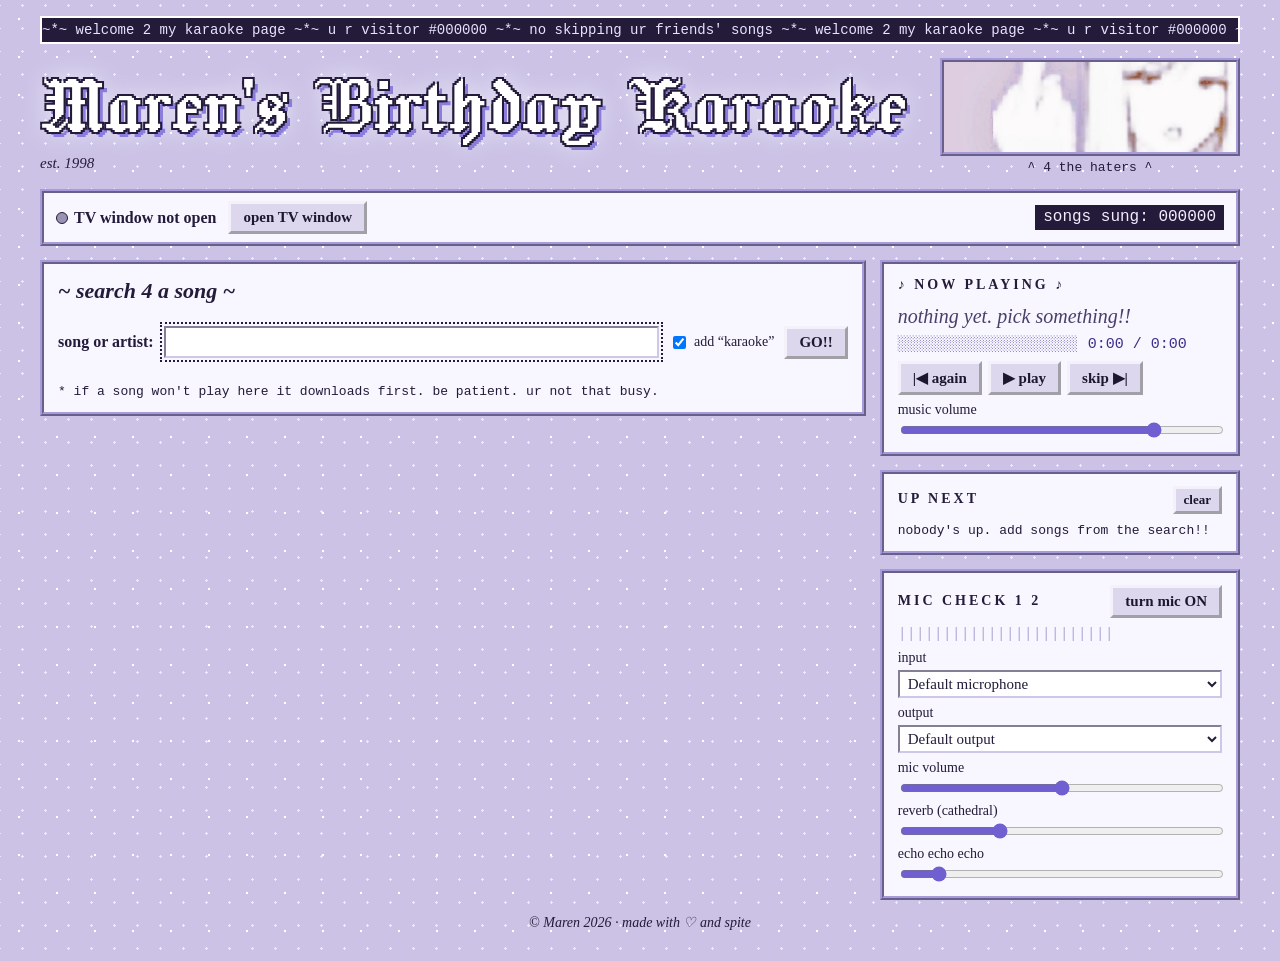
==== static/index.html @ cc098ca5 "Add Maren's Birthday Karaoke machine A local karaoke app: a Python server searches YouTube with yt-d" ====
<!doctype html>
<html lang="en">
<head>
  <meta charset="utf-8">
  <meta name="viewport" content="width=device-width, initial-scale=1">
  <title>Maren's Birthday Karaoke</title>
  <link rel="preconnect" href="https://fonts.googleapis.com">
  <link rel="preconnect" href="https://fonts.gstatic.com" crossorigin>
  <link href="https://fonts.googleapis.com/css2?family=Jacquard+24&display=swap" rel="stylesheet">
  <link rel="stylesheet" href="style.css">
</head>
<body class="control">
<div class="page">
  <div class="ticker" aria-hidden="true">
    <span class="crawl" id="ticker"></span>
  </div>

  <header class="hero">
    <div>
      <h1 class="title">Maren's Birthday Karaoke</h1>
      <p class="est">est. 1998</p>
    </div>
    <figure class="finger">
      <img src="img/finger-lilac.png" alt="Pixelated anime girl holding up a middle finger">
      <figcaption>^ 4 the haters ^</figcaption>
    </figure>
  </header>

  <div class="box statusbar">
    <span class="tv-status"><span id="tvDot" class="dot"></span><b id="tvLabel">TV window not open</b></span>
    <button id="openTv" class="bevel">open TV window</button>
    <span class="spacer"></span>
    <span class="counter">songs sung: <span id="counter">000000</span></span>
  </div>

  <main class="layout">
    <section class="box search-panel">
      <h2 class="h-italic">~ search 4 a song ~</h2>
      <form id="searchForm" class="search-row">
        <label for="q"><b>song or artist:</b></label>
        <input id="q" type="text" autocomplete="off" autofocus>
        <label class="check"><input id="addKaraoke" type="checkbox" checked> add “karaoke”</label>
        <button class="bevel" type="submit">GO!!</button>
      </form>
      <div id="searchStatus" class="note"></div>
      <div class="scroller">
        <table class="results" id="resultsTable" hidden>
          <thead><tr><th>vid</th><th>song</th><th>time</th><th>do it</th></tr></thead>
          <tbody id="results"></tbody>
        </table>
      </div>
      <p class="note">* if a song won't play here it downloads first. be patient. ur not that busy.</p>
    </section>

    <aside class="side">
      <section class="box">
        <h2 class="h-caps">♪ now playing ♪</h2>
        <p id="nowTitle" class="now-title muted">nothing yet. pick something!!</p>
        <div class="ascii-progress" id="progress" title="click to jump around">
          <span id="progressBar">░░░░░░░░░░░░░░░░░░░░</span>
          <span id="progressTime">0:00 / 0:00</span>
        </div>
        <div class="row">
          <button id="btnRestart" class="bevel" title="Restart">|◀ again</button>
          <button id="btnPlayPause" class="bevel" title="Play / pause (Space)">▶ play</button>
          <button id="btnSkip" class="bevel" title="Next song (N)">skip ▶|</button>
        </div>
        <label class="slider">music volume <input id="musicVol" type="range" min="0" max="100" value="80"></label>
      </section>

      <section class="box">
        <div class="box-head">
          <h2 class="h-caps">up next <span id="queueCount"></span></h2>
          <button id="clearQueue" class="bevel small">clear</button>
        </div>
        <ol id="queue" class="queue"></ol>
        <p id="queueEmpty" class="note">nobody's up. add songs from the search!!</p>
      </section>

      <section class="box">
        <div class="box-head">
          <h2 class="h-caps">mic check 1 2</h2>
          <button id="micToggle" class="bevel">turn mic ON</button>
        </div>
        <p class="ascii-meter" aria-hidden="true"><span id="micMeterOn"></span><span id="micMeterOff">||||||||||||||||||||||||</span></p>
        <label class="field">input
          <select id="micInput"><option value="">Default microphone</option></select>
        </label>
        <label class="field" id="outputField">output
          <select id="micOutput"><option value="">Default output</option></select>
        </label>
        <label class="slider">mic volume <input id="micVol" type="range" min="0" max="200" value="100"></label>
        <label class="slider">reverb (cathedral) <input id="micReverb" type="range" min="0" max="100" value="30"></label>
        <label class="slider">echo echo echo <input id="micEcho" type="range" min="0" max="100" value="10"></label>
        <p id="micInfo" class="note"></p>
      </section>
    </aside>
  </main>

  <footer class="footer">© Maren 2026 · made with ♡ and spite</footer>
</div>

<div id="toast" class="toast" role="status"></div>
<script src="mic.js"></script>
<script src="app.js"></script>
</body>
</html>
---- static/style.css ----
/* Maren's Birthday Karaoke: "angel hours" theme.
   Lavender starfield, Jacquard 24 title, Times New Roman everything else, beveled buttons. */
:root {
  --ink: #241b3a;
  --ink-soft: #4a3f6b;
  --lav: #cbc2e6;
  --paper: #f8f6ff;
  --paper-2: #f1edfb;
  --ridge: #a89bdc;
  --accent: #6f5fd0;
  --shadow: #8a7ddb;
  --link: #2d1fc4;
  --ok: #1f7a45;
  --warn: #8a3b00;
  --times: "Times New Roman", Times, serif;
  --mono: "Courier New", Courier, monospace;
  --title: "Jacquard 24", "Times New Roman", serif;
  color-scheme: light;
}
* { box-sizing: border-box; }
html, body { margin: 0; }
body {
  color: var(--ink);
  font: 16px/1.35 var(--times);
  min-height: 100vh;
}
.stars, body.control, body.tv {
  background-color: var(--lav);
  background-image: radial-gradient(#ffffff 1px, transparent 1.6px), radial-gradient(#efe9ff 1px, transparent 1.4px);
  background-size: 38px 38px, 23px 23px;
  background-position: 0 0, 11px 17px;
}
a { color: var(--link); }
.muted { color: var(--ink-soft); }
.note { margin: 0; font-family: var(--mono); font-size: 13px; }
.note:empty { display: none; }

/* ---------- title ---------- */
.title {
  margin: 0;
  font-family: var(--title);
  font-weight: 400;
  font-size: clamp(48px, 8vw, 92px);
  line-height: 1;
  color: #fff;
  text-shadow: -2px -2px 0 var(--ink), 2px -2px 0 var(--ink), -2px 2px 0 var(--ink), 2px 2px 0 var(--ink),
    5px 5px 0 var(--shadow), 0 0 26px #fff;
}

/* ---------- control page ---------- */
.page { max-width: 1240px; margin: 0 auto; padding: 16px 20px 28px; display: flex; flex-direction: column; gap: 14px; }

.ticker { overflow: hidden; background: var(--ink); color: #e9e3ff; font: 14px var(--mono); padding: 4px 0; border: 2px solid #fff; }
@keyframes crawl { from { transform: translateX(0); } to { transform: translateX(-50%); } }
.crawl { display: inline-block; white-space: nowrap; animation: crawl 26s linear infinite; }

.hero { display: flex; flex-wrap: wrap; align-items: center; justify-content: space-between; gap: 16px; }
.est { margin: 2px 0 0; font-style: italic; font-size: 15px; }
.finger { margin: 0; display: flex; flex-direction: column; align-items: center; gap: 4px; }
.finger img { width: 300px; max-width: 100%; height: 98px; object-fit: cover; border: 4px ridge var(--ridge); display: block; }
.finger figcaption { font: 13px var(--mono); }

.box { background: var(--paper); border: 4px ridge var(--ridge); padding: 12px 14px; }
.box-head { display: flex; align-items: center; justify-content: space-between; gap: 8px; margin-bottom: 8px; }
.box-head h2 { margin: 0; }
.statusbar { display: flex; flex-wrap: wrap; align-items: center; gap: 12px; padding: 8px 12px; }
.tv-status { display: flex; align-items: center; gap: 6px; }
.dot { width: 12px; height: 12px; border-radius: 50%; background: #9a93b3; border: 1px solid var(--ink); display: inline-block; }
.dot.on { background: #1f9d55; }
.spacer { flex-grow: 1; }
.counter { font-family: var(--mono); background: var(--ink); color: #f2eeff; padding: 2px 8px; }

h2 { margin: 0 0 8px; }
.h-italic { font-size: 22px; font-style: italic; }
.h-caps { font-size: 14px; letter-spacing: 3px; text-transform: uppercase; }

.layout { display: flex; flex-wrap: wrap; gap: 14px; align-items: flex-start; }
.search-panel { flex: 999 1 560px; min-width: 0; display: flex; flex-direction: column; gap: 12px; }
.side { flex: 1 1 360px; min-width: 0; display: flex; flex-direction: column; gap: 14px; }
.row { display: flex; flex-wrap: wrap; gap: 6px; }

/* ---------- controls ---------- */
.bevel {
  font: 700 15px var(--times); color: #1d1630;
  background: #ddd7ee; border: 3px outset #f4f1fb; padding: 5px 12px; cursor: pointer; white-space: nowrap;
}
.bevel:active { border-style: inset; }
.bevel.small { font-size: 13px; padding: 3px 8px; }
.bevel:focus-visible, .linkbtn:focus-visible, input:focus-visible, select:focus-visible { outline: 2px dotted var(--ink); outline-offset: 2px; }
.linkbtn { background: none; border: 0; padding: 0 2px; font: inherit; color: var(--link); text-decoration: underline; cursor: pointer; }
.linkbtn:hover { color: #6b1f9b; }

.search-row { display: flex; flex-wrap: wrap; align-items: center; gap: 10px; }
.search-row input[type=text] {
  flex: 1 1 220px; font: 16px var(--times); padding: 5px 8px;
  border: 2px inset #cfc7ea; background: #fff; color: var(--ink);
}
.check { display: flex; align-items: center; gap: 5px; font-size: 14px; }
select { font: 15px var(--times); color: var(--ink); background: #fff; border: 2px inset #cfc7ea; padding: 3px 4px; width: 100%; margin-top: 2px; }
.field, .slider { display: block; font-size: 14px; margin-top: 6px; }
input[type=range] { accent-color: var(--accent); width: 100%; display: block; }

/* ---------- results table ---------- */
.results { width: 100%; border-collapse: separate; border-spacing: 2px; border: 2px outset #cfc7ea; background: #e6e0f6; font-size: 15px; }
.results th { background: var(--ink); color: #f2eeff; text-align: left; padding: 4px 8px; }
.results td { padding: 4px 8px; vertical-align: middle; }
.results tr:nth-child(odd) td { background: #fbfaff; }
.results tr:nth-child(even) td { background: var(--paper-2); }
.results td.thumb { padding: 4px; width: 96px; }
.results img { width: 88px; height: 50px; object-fit: cover; display: block; background: #2b2550; }
.results .channel { font-size: 13px; color: var(--ink-soft); }
.results td.acts { white-space: nowrap; }
.scroller { overflow-x: auto; }

/* ---------- now playing ---------- */
.now-title { margin: 0 0 6px; font-size: 20px; font-weight: 700; }
.now-title.muted { font-weight: 400; font-style: italic; }
.ascii-progress { font: 15px var(--mono); color: #3d2f8a; cursor: pointer; margin-bottom: 8px; user-select: none; display: flex; flex-wrap: wrap; gap: 0 10px; }

/* ---------- queue ---------- */
.queue { margin: 0; padding-left: 24px; display: flex; flex-direction: column; gap: 4px; font-size: 15px; }
.queue .status { font-size: 13px; font-style: italic; color: var(--warn); }
.queue .status.ok { color: var(--ok); }
.queue .acts { white-space: nowrap; font-size: 14px; }

/* ---------- mic ---------- */
.ascii-meter { margin: 0; font: 15px var(--mono); white-space: nowrap; overflow: hidden; }
#micMeterOn { color: var(--ok); }
#micMeterOn.hot { color: #c0261b; }
#micMeterOff { color: #b9b0d8; }

.footer { text-align: center; font-size: 14px; font-style: italic; }

.toast {
  position: fixed; left: 50%; bottom: 20px; transform: translate(-50%, 16px); opacity: 0; pointer-events: none;
  background: var(--paper); border: 4px ridge var(--ridge); padding: 8px 16px; font-weight: 700;
  transition: all .25s; max-width: calc(100% - 32px); box-shadow: 4px 4px 0 var(--shadow);
}
.toast.show { opacity: 1; transform: translate(-50%, 0); }

@media (max-width: 700px) {
  .results th:nth-child(1), .results td.thumb { display: none; }
}

/* ---------- TV window ---------- */
body.tv { overflow: hidden; }
body.tv #playerWrap, body.tv #player, body.tv iframe, body.tv video { position: fixed; inset: 0; width: 100%; height: 100%; border: 0; }
body.tv #playerWrap, body.tv video { background: #000; }
body.tv video { object-fit: contain; visibility: hidden; }
body.tv.playing { cursor: none; }

.idle {
  position: fixed; inset: 0; display: flex; flex-direction: column; align-items: center; justify-content: center;
  gap: 3.4vh; text-align: center; padding: 4vh 4vw;
  background-color: #b9b0dc;
  background-image: radial-gradient(circle at 50% 38%, rgba(255,255,255,.9) 0, rgba(255,255,255,0) 45%),
    radial-gradient(#fff 1.2px, transparent 2px), radial-gradient(#efe9ff 1px, transparent 1.6px);
  background-size: auto, 44px 44px, 27px 27px;
  background-position: 0 0, 0 0, 13px 19px;
}
@keyframes bob { 0%, 100% { transform: translateY(0) rotate(-2deg); } 50% { transform: translateY(-8px) rotate(2deg); } }
.idle-finger { width: 33vw; max-width: 520px; aspect-ratio: 736 / 240; object-fit: cover; border: 5px ridge var(--ridge); animation: bob 3s ease-in-out infinite; }
.idle .title { font-size: 13vmin; text-shadow: -3px -3px 0 var(--ink), 3px -3px 0 var(--ink), -3px 3px 0 var(--ink), 3px 3px 0 var(--ink), 7px 7px 0 var(--shadow), 0 0 34px #fff; }
.idle-card { background: var(--paper); border: 5px ridge var(--ridge); padding: 1.6vh 3vw; display: flex; flex-direction: column; gap: .6vh; max-width: 80vw; }
.idle-card:empty, .idle-card.hidden { display: none; }
.idle-label { font-size: 2.6vmin; letter-spacing: .6vmin; text-transform: uppercase; }
.idle-big { font-size: 5.2vmin; font-weight: 700; font-style: italic; }
.idle-bar { font: 2.8vmin var(--mono); color: #3d2f8a; }
.idle-tag { margin: 0; font: 2.8vmin var(--mono); background: var(--ink); color: #f2eeff; padding: .4vh 1.4vw; }
.visitors { position: fixed; right: 2vw; bottom: 2vh; font: 2.2vmin var(--mono); background: var(--ink); color: #f2eeff; padding: .2vh .8vw; }

.banner {
  position: fixed; left: 3vw; top: 3vh; max-width: 80vw; padding: 1vmin 2vmin;
  background: var(--paper); border: 4px ridge var(--ridge); color: var(--ink);
  font: italic 700 2.6vmin var(--times); opacity: 0; transition: opacity .6s; pointer-events: none;
}
.banner.show { opacity: 1; }

.start-overlay {
  position: fixed; inset: 0; z-index: 10; display: flex; align-items: center; justify-content: center;
  background: rgba(36, 27, 58, .55); cursor: pointer; padding: 20px;
}
.start-card { background: var(--paper); border: 5px ridge var(--ridge); padding: 28px 36px; text-align: center; max-width: 640px; font-size: 20px; box-shadow: 8px 8px 0 var(--shadow); }
.start-card p { margin: 8px 0; }
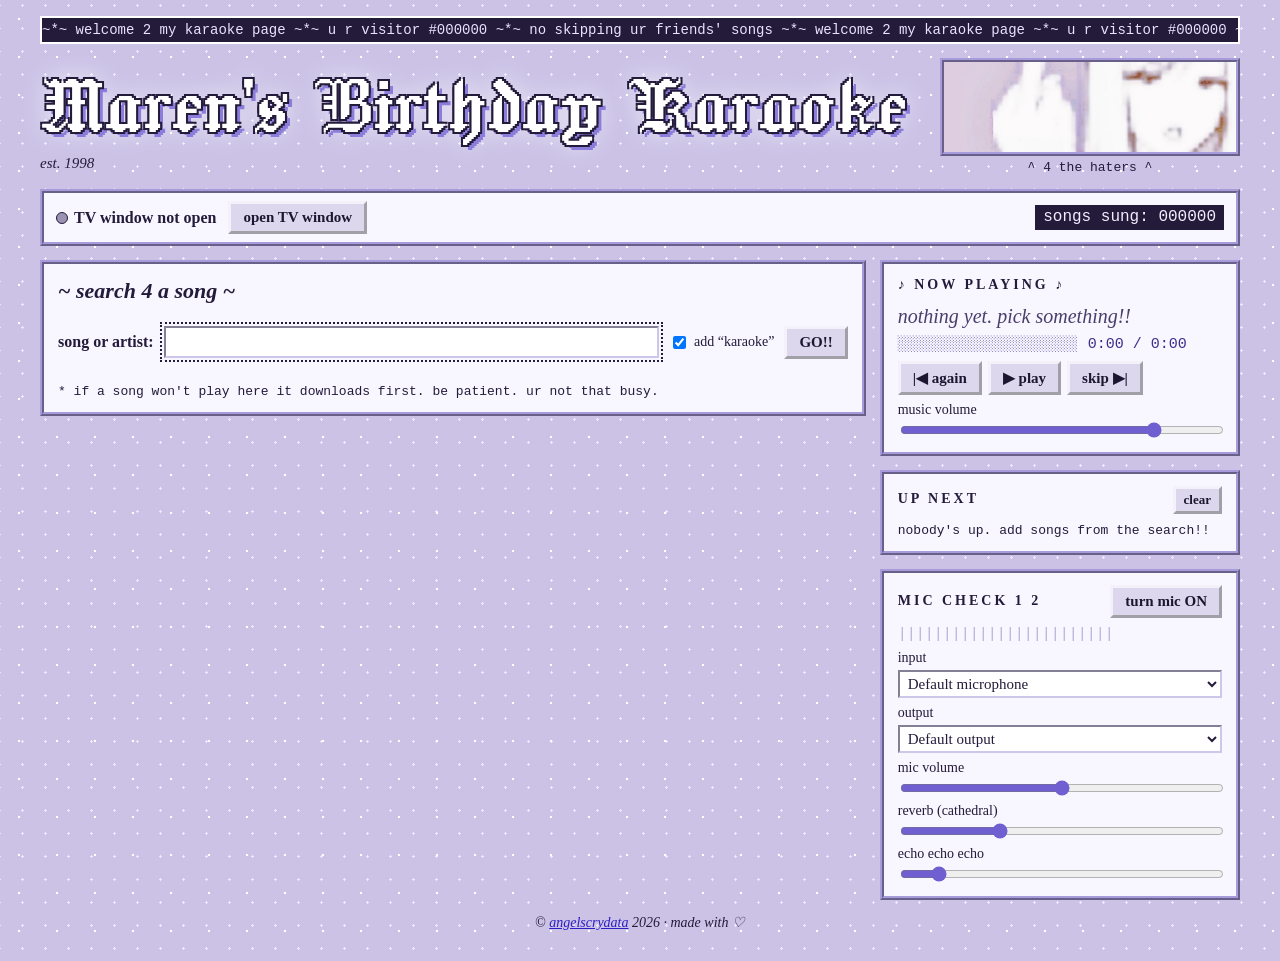
==== commit 7b02c9f2: "Link footer credit to angelscrydata.com Co-Authored-By: Claude Opus 5.5 <noreply@anthropic.com>" ====
--- a/static/index.html
+++ b/static/index.html
@@ -97,7 +97,7 @@
     </aside>
   </main>
 
-  <footer class="footer">© Maren 2026 · made with ♡ and spite</footer>
+  <footer class="footer">© <a href="https://www.angelscrydata.com/" target="_blank" rel="noopener">angelscrydata</a> 2026 · made with ♡</footer>
 </div>
 
 <div id="toast" class="toast" role="status"></div>
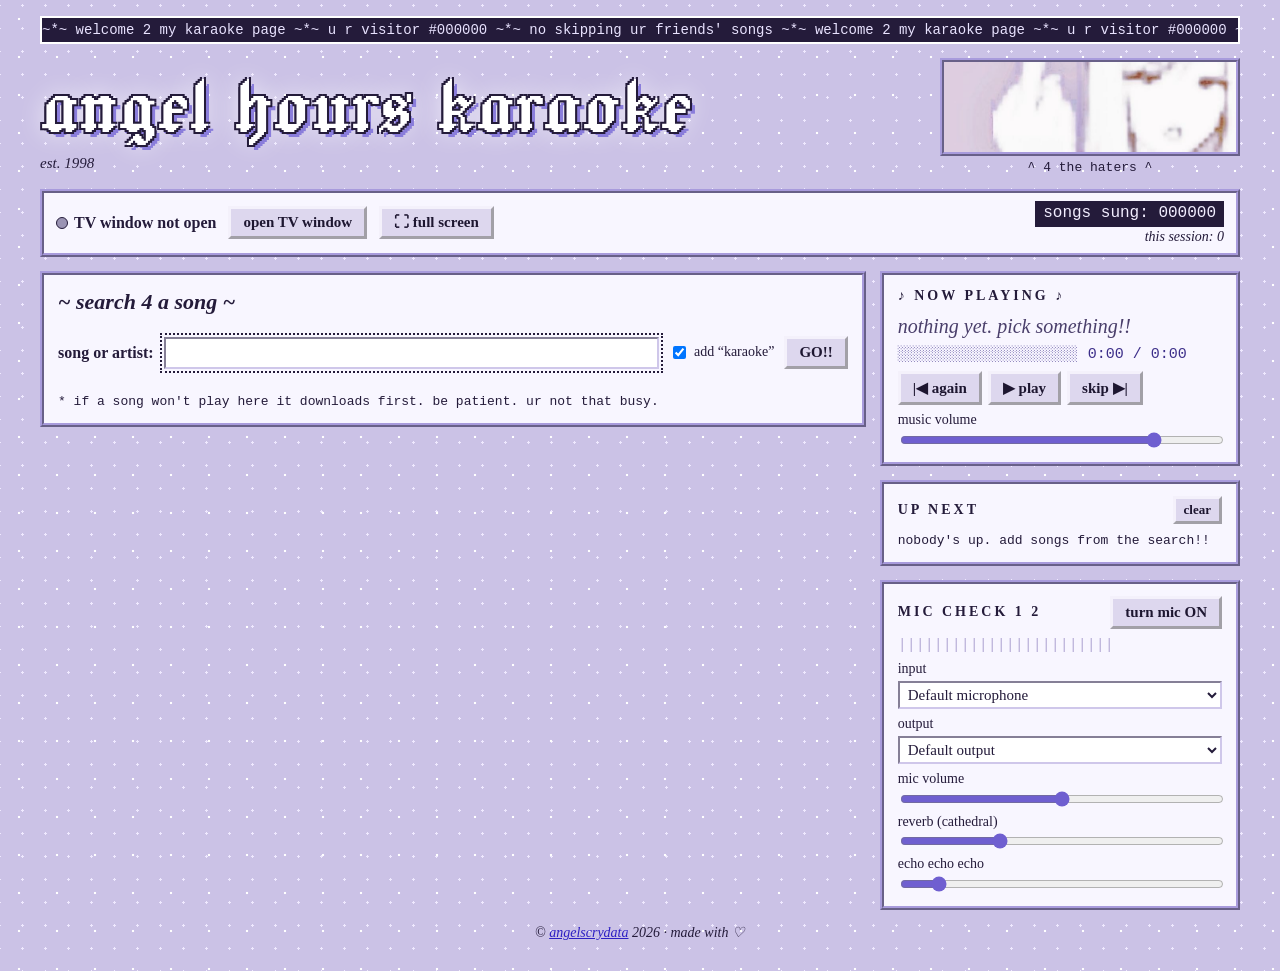
==== commit 07621b25: "Route music to the mic's speaker, add full screen buttons and session count - Songs now play through" ====
--- a/static/index.html
+++ b/static/index.html
@@ -3,7 +3,7 @@
 <head>
   <meta charset="utf-8">
   <meta name="viewport" content="width=device-width, initial-scale=1">
-  <title>Maren's Birthday Karaoke</title>
+  <title>angel hours karaoke</title>
   <link rel="preconnect" href="https://fonts.googleapis.com">
   <link rel="preconnect" href="https://fonts.gstatic.com" crossorigin>
   <link href="https://fonts.googleapis.com/css2?family=Jacquard+24&display=swap" rel="stylesheet">
@@ -17,7 +17,7 @@
 
   <header class="hero">
     <div>
-      <h1 class="title">Maren's Birthday Karaoke</h1>
+      <h1 class="title">angel hours karaoke</h1>
       <p class="est">est. 1998</p>
     </div>
     <figure class="finger">
@@ -29,8 +29,12 @@
   <div class="box statusbar">
     <span class="tv-status"><span id="tvDot" class="dot"></span><b id="tvLabel">TV window not open</b></span>
     <button id="openTv" class="bevel">open TV window</button>
+    <button id="fsControl" class="bevel">⛶ full screen</button>
     <span class="spacer"></span>
-    <span class="counter">songs sung: <span id="counter">000000</span></span>
+    <span class="counter-stack">
+      <span class="counter">songs sung: <span id="counter">000000</span></span>
+      <span class="session-count">this session: <span id="sessionCounter">0</span></span>
+    </span>
   </div>
 
   <main class="layout">
--- a/static/style.css
+++ b/static/style.css
@@ -1,4 +1,4 @@
-/* Maren's Birthday Karaoke: "angel hours" theme.
+/* angel hours karaoke: "angel hours" theme.
    Lavender starfield, Jacquard 24 title, Times New Roman everything else, beveled buttons. */
 :root {
   --ink: #241b3a;
@@ -69,6 +69,8 @@
 .dot.on { background: #1f9d55; }
 .spacer { flex-grow: 1; }
 .counter { font-family: var(--mono); background: var(--ink); color: #f2eeff; padding: 2px 8px; }
+.counter-stack { display: flex; flex-direction: column; align-items: flex-end; gap: 2px; }
+.session-count { font: italic 14px var(--times); }
 
 h2 { margin: 0 0 8px; }
 .h-italic { font-size: 22px; font-style: italic; }
@@ -143,7 +145,7 @@
 }
 
 /* ---------- TV window ---------- */
-body.tv { overflow: hidden; }
+body.tv { overflow: hidden; user-select: none; -webkit-user-select: none; } /* double-click = full screen, not "select word" */
 body.tv #playerWrap, body.tv #player, body.tv iframe, body.tv video { position: fixed; inset: 0; width: 100%; height: 100%; border: 0; }
 body.tv #playerWrap, body.tv video { background: #000; }
 body.tv video { object-fit: contain; visibility: hidden; }
@@ -169,6 +171,10 @@
 .idle-tag { margin: 0; font: 2.8vmin var(--mono); background: var(--ink); color: #f2eeff; padding: .4vh 1.4vw; }
 .visitors { position: fixed; right: 2vw; bottom: 2vh; font: 2.2vmin var(--mono); background: var(--ink); color: #f2eeff; padding: .2vh .8vw; }
 
+.fs-button { position: fixed; left: 2vw; bottom: 2vh; z-index: 5; transition: opacity .5s; }
+.fs-button.faded { opacity: 0; pointer-events: none; }
+body.tv.playing .fs-button.faded { cursor: none; }
+
 .banner {
   position: fixed; left: 3vw; top: 3vh; max-width: 80vw; padding: 1vmin 2vmin;
   background: var(--paper); border: 4px ridge var(--ridge); color: var(--ink);
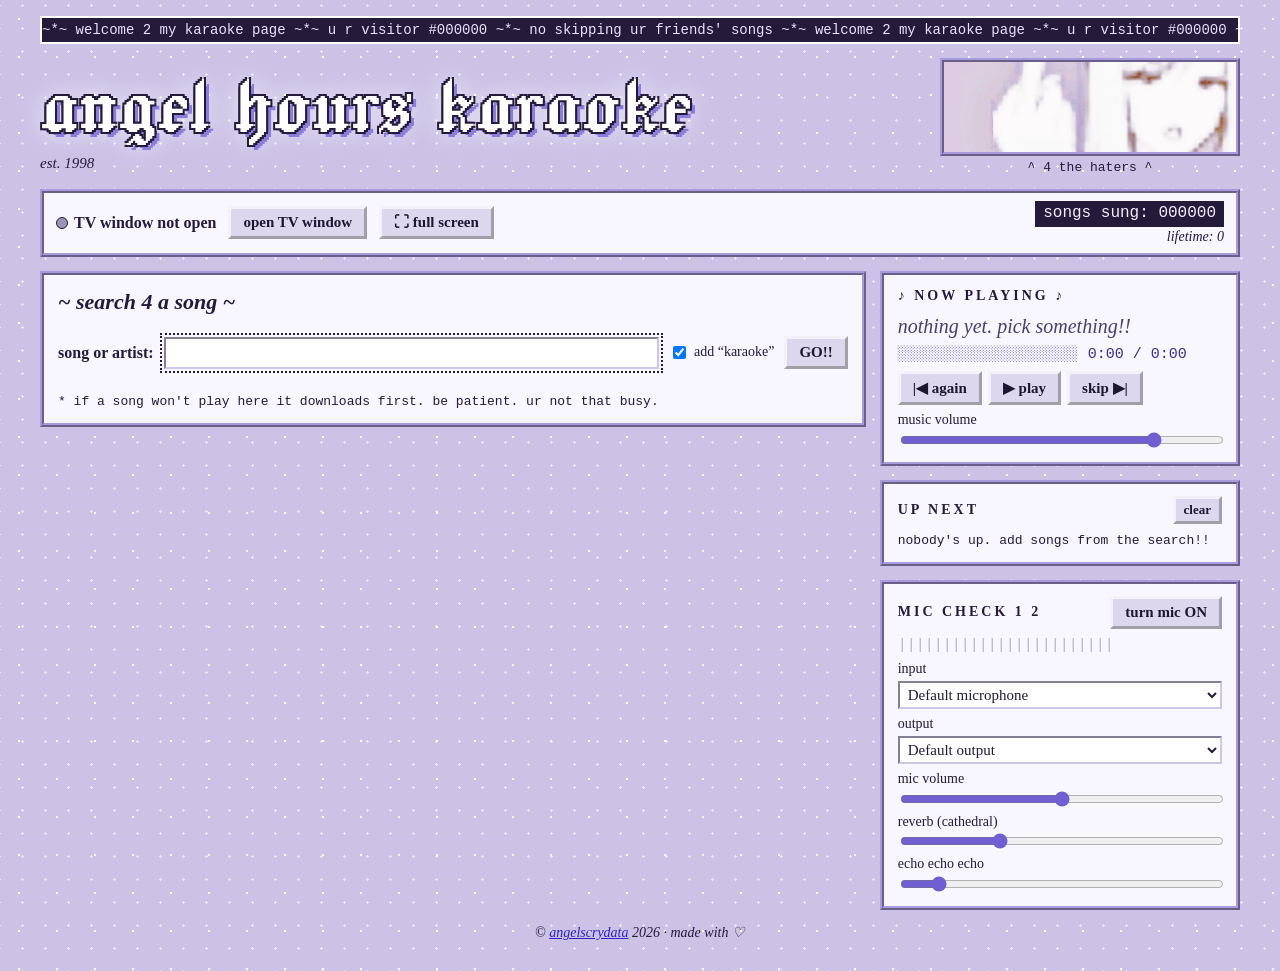
==== commit 98d86b55: "Show session count in the big box, lifetime underneath The "songs sung" box now counts this session;" ====
--- a/static/index.html
+++ b/static/index.html
@@ -32,8 +32,8 @@
     <button id="fsControl" class="bevel">⛶ full screen</button>
     <span class="spacer"></span>
     <span class="counter-stack">
-      <span class="counter">songs sung: <span id="counter">000000</span></span>
-      <span class="session-count">this session: <span id="sessionCounter">0</span></span>
+      <span class="counter">songs sung: <span id="sessionCounter">000000</span></span>
+      <span class="session-count">lifetime: <span id="lifetimeCounter">0</span></span>
     </span>
   </div>
 
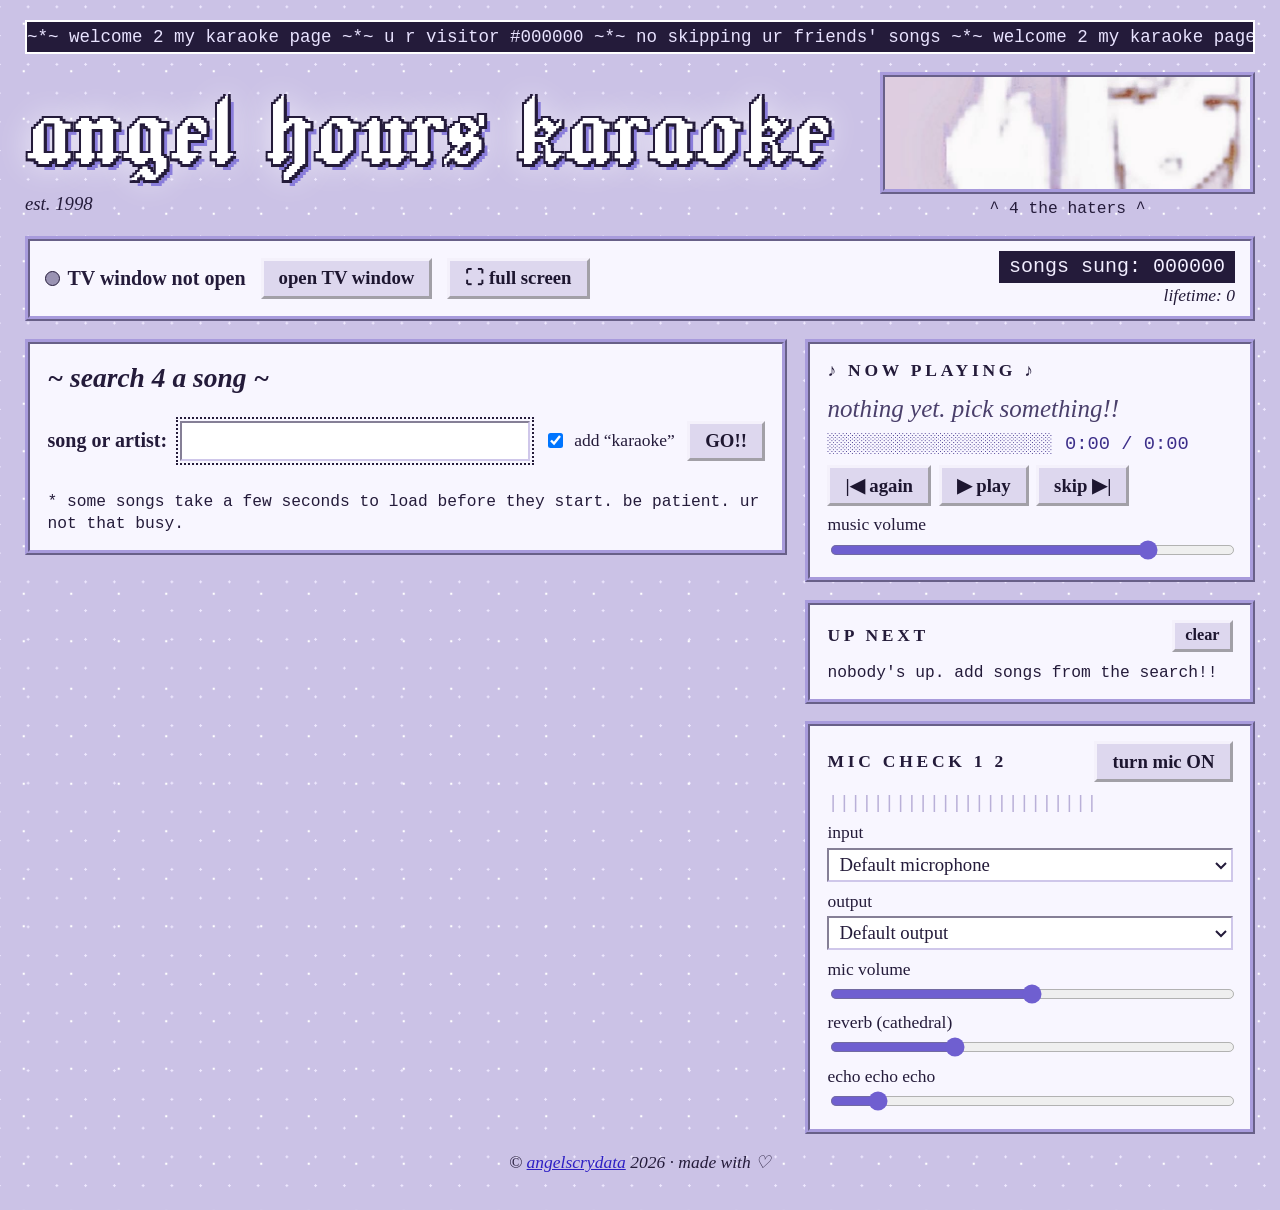
==== commit 738a1c72: "Reword the search panel's loading note Co-Authored-By: Claude Opus 5.5 <noreply@anthropic.com>" ====
--- a/static/index.html
+++ b/static/index.html
@@ -53,7 +53,7 @@
           <tbody id="results"></tbody>
         </table>
       </div>
-      <p class="note">* if a song won't play here it downloads first. be patient. ur not that busy.</p>
+      <p class="note">* some songs take a few seconds to load before they start. be patient. ur not that busy.</p>
     </section>
 
     <aside class="side">
--- a/static/style.css
+++ b/static/style.css
@@ -15,6 +15,7 @@
   --times: "Times New Roman", Times, serif;
   --mono: "Courier New", Courier, monospace;
   --title: "Jacquard 24", "Times New Roman", serif;
+  --control-zoom: 1.25; /* the control panel is drawn at 125% (like browser zoom); 1 = normal size */
   color-scheme: light;
 }
 * { box-sizing: border-box; }
@@ -24,6 +25,7 @@
   font: 16px/1.35 var(--times);
   min-height: 100vh;
 }
+body.control { zoom: var(--control-zoom); min-height: calc(100vh / var(--control-zoom)); }
 .stars, body.control, body.tv {
   background-color: var(--lav);
   background-image: radial-gradient(#ffffff 1px, transparent 1.6px), radial-gradient(#efe9ff 1px, transparent 1.4px);
